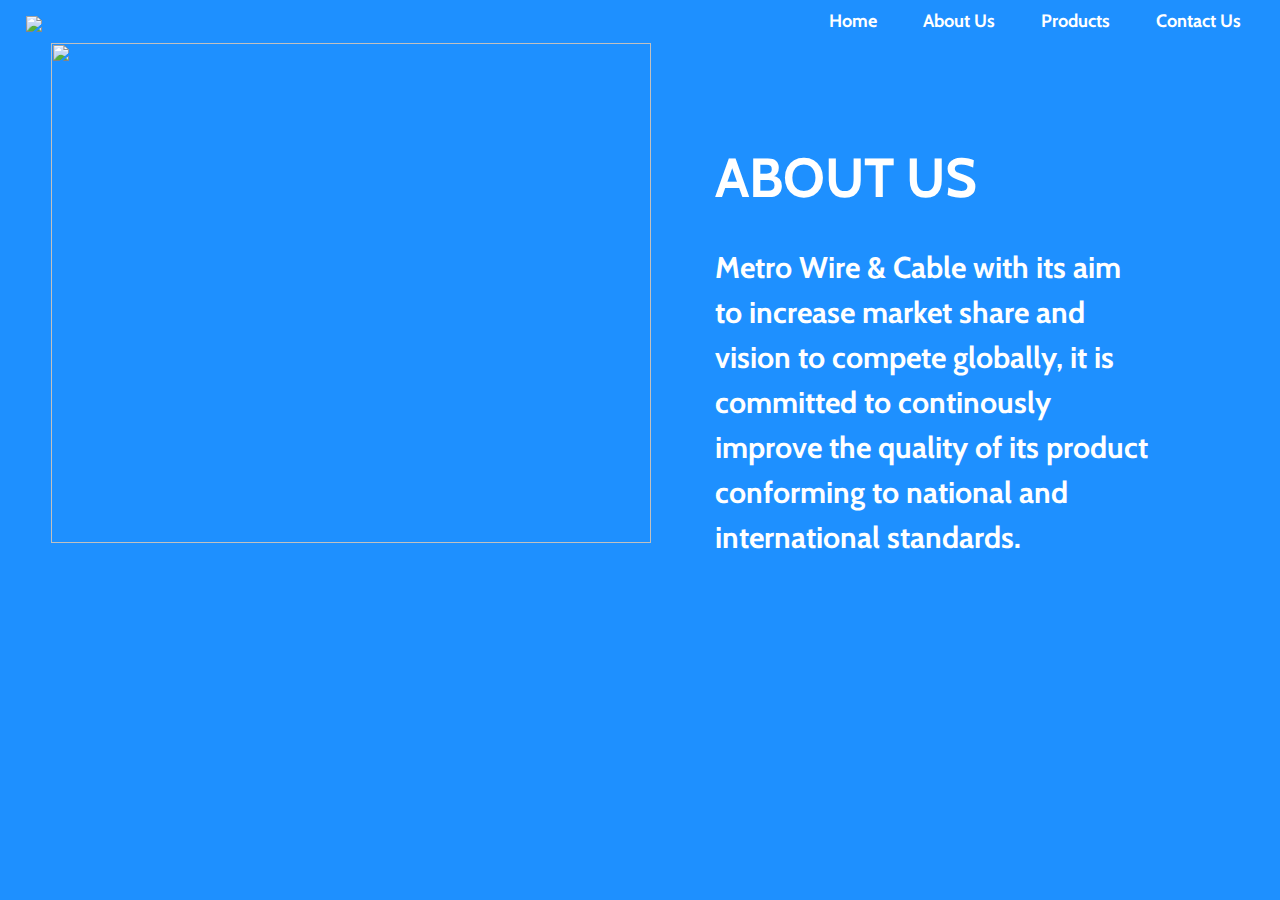
==== about.html @ deec74b5 "remove metro folder" ====
<!DOCTYPE html>
<html>
<head>
	<title>Metro Wire & Cables Inc.</title>
    
    <link rel="stylesheet" href="https://maxcdn.bootstrapcdn.com/bootstrap/4.0.0/css/bootstrap.min.css" integrity="sha384-Gn5384xqQ1aoWXA+058RXPxPg6fy4IWvTNh0E263XmFcJlSAwiGgFAW/dAiS6JXm" crossorigin="anonymous">
    <link rel="stylesheet" href="about.css">
    <link href="https://fonts.googleapis.com/css?family=Cabin" rel="stylesheet">
</head>
   
<body>
     <nav class="navbar navbar-expand-lg sticky-top navbar-light" style="background: transparent;">
      <a class="navbar-brand" href="#"><img src="Metro%20Logo1-01.png" id="logo"> </a>
      <button class="navbar-toggler" type="button" data-toggle="collapse" data-target="#navbarNav" aria-controls="navbarNav" aria-expanded="false" aria-label="Toggle navigation">
        <span class="navbar-toggler-icon"></span>
      </button>
      <div class="collapse navbar-collapse sticky-top" id="navbarNav">
        <ul class="navbar-nav ml-auto">
        <li class="nav-item">
            <a class="nav-link" href="index.html" style="color: white;"><strong>Home</strong></a>
          </li>
          <li class="nav-item">
            <a class="nav-link" href="about.html" style="color: white;"><strong>About Us</strong></a>
          </li>
          <li class="nav-item">
            <a class="nav-link" href="projects.html" style="color: white;"><strong>Products</strong></a>
          </li>
          <li class="nav-item">
            <a class="nav-link" href="contact.html" style="color: white;"><strong>Contact Us</strong></a>
          </li>
        </ul>
      </div>
    </nav>
    
    <div class="buildingcontainer">
        <img src="Building.png" id="buildingicon">
    </div>
    
    <div class="about">
        <h2 class="aboutinfo" id="aboutheader"> <strong>ABOUT US</strong></h2>  
        <p class="aboutinfo"><strong> Metro Wire & Cable with its aim to increase market share and vision to compete
        globally, it is committed to continously improve the quality of its product conforming to
        national and international standards. </strong></p>
    </div>

    
    

<script src="metro.js"></script>
</body>
</html>
---- about.css ----
body {
 font-family: 'Cabin', sans-serif;
  background-color: #1e90ff;
}

.navbar{
  padding-top: 0;
  padding-bottom: 0;
}

.navbar-nav > li{
  font-family: 'Cabin', sans-serif;
  color: white;
  font-size: 18px;
  padding-left: 15px;
  padding-right: 15px;
}

#logo {
  position: relative;
  width: 100px;
  left: 10px;
  background-size: contain;
} 

.about {
    padding-left: 50%;
    margin-right: 10%;
    padding-top: 8%;
    margin-bottom: 10%;
}

#aboutheader {
    padding-bottom: 5%;
    font-size: 55px;
}


.aboutinfo {
    color: white;
    font-family: 'Cabin', sans-serif;
    font-size: 30px;
}

.buildingcontainer {
    padding-left: 4%;
    padding-right: 5%;
    float: left;
}

#buildingicon {
    height: 500px;
    width: 600px;
}
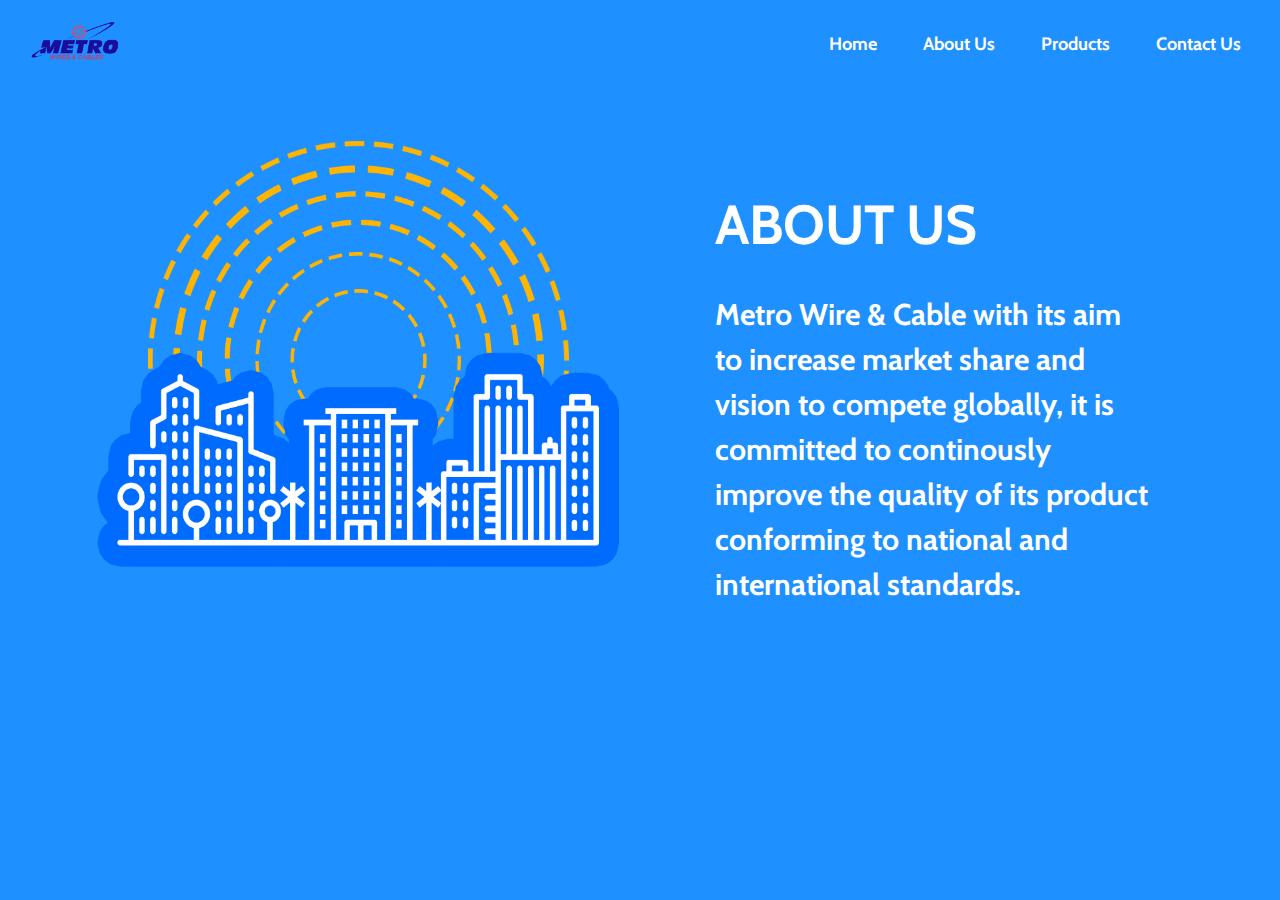
==== commit 0aa9313d: "fix image links" ====
--- a/about.html
+++ b/about.html
@@ -10,7 +10,7 @@
    
 <body>
      <nav class="navbar navbar-expand-lg sticky-top navbar-light" style="background: transparent;">
-      <a class="navbar-brand" href="#"><img src="Metro%20Logo1-01.png" id="logo"> </a>
+      <a class="navbar-brand" href="#"><img src="/media/Metro%20Logo1-01.png" id="logo"> </a>
       <button class="navbar-toggler" type="button" data-toggle="collapse" data-target="#navbarNav" aria-controls="navbarNav" aria-expanded="false" aria-label="Toggle navigation">
         <span class="navbar-toggler-icon"></span>
       </button>
@@ -33,7 +33,7 @@
     </nav>
     
     <div class="buildingcontainer">
-        <img src="Building.png" id="buildingicon">
+        <img src="/media/Building.png" id="buildingicon">
     </div>
     
     <div class="about">
